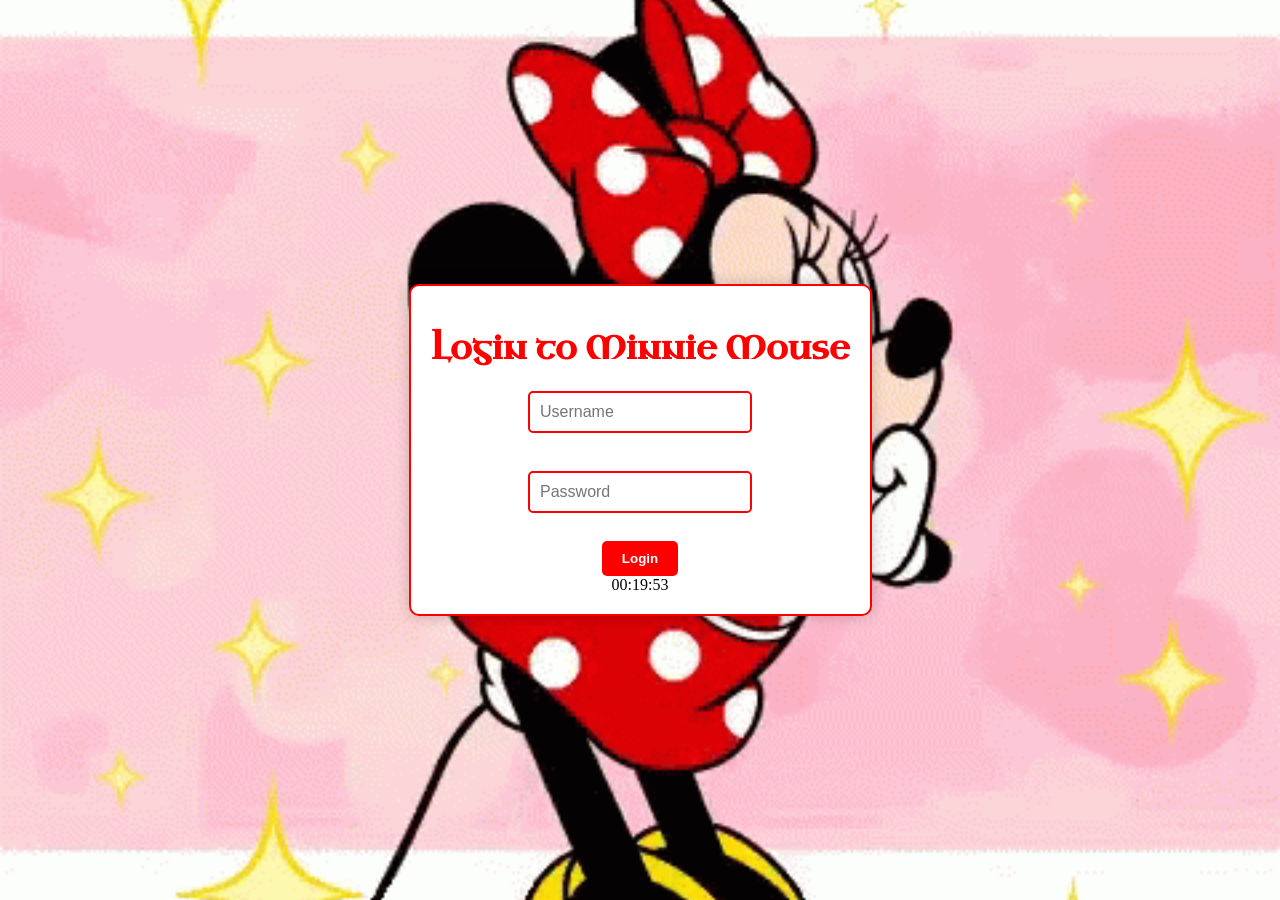
==== login.html @ 90fb8f67 "Week3 kodları güncellendi" ====
<!DOCTYPE html>
<html lang="en">
<head>
    <meta charset="UTF-8">
    <meta name="viewport" content="width=device-width, initial-scale=1.0">
    <title>Login - Minnie Mouse</title>
    <link rel="stylesheet" href="styles.css">
    <link href="https://fonts.googleapis.com/css2?family=Uncial+Antiqua&display=swap" rel="stylesheet"> 

</head>
<body>
    <div class="login-container">
        <form id="loginForm">
            <h1>Login to Minnie Mouse</h1>
            <input type="text" id="username" placeholder="Username" required><br>
            <input type="password" id="password" placeholder="Password" required><br>
            <button type="submit">Login</button>
        </form>
        <div id="live-clock"></div>
    </div>
    <script src="script.js"></script>
</body>
</html>
---- styles.css ----
body {
    background: url('739b1e8eef3cfc0f9845100aa0a3ead4.gif') no-repeat center center fixed;
    background-size: cover;
    display: flex;
    justify-content: center;
    align-items: center;
    height: 100vh;
    margin: 0;
    font-family: 'Didot', serif;
    flex-direction: column;
    position: relative;
}

.clock {
    position: absolute;
    top: 20px;
    font-size: 24px;
    color: red;
    font-family: 'Uncial Antiqua', cursive;
    font-weight: bold;
    background: white;
    padding: 10px 20px;
    border-radius: 10px;
    border: 2px solid red;
}

.circle {
    width: 150px;
    height: 150px;
    background: red;
    border-radius: 50%;
    display: flex;
    justify-content: center;
    align-items: center;
    color: white;
    font-size: 24px;
    text-transform: uppercase;
    cursor: pointer;
    box-shadow: 0 0 20px rgba(255, 0, 0, 0.9);
    position: absolute;
    animation: pulse 1.5s infinite;
    border: 5px dotted white;
}

.circle::before, .circle::after {
    content: "";
    width: 85px;
    height: 85px;
    background: black;
    border-radius: 50%;
    position: absolute;
    top: -50px;
}

.circle::before {
    left: -25px;
}

.circle::after {
    right: -25px;
}

.login-form {
    display: none;
    position: absolute;
    top: 40%;
    left: 50%;
    transform: translate(-50%, -50%);
    background: white;
    padding: 20px;
    border-radius: 10px;
    text-align: center;
    box-shadow: 0 0 15px rgba(0, 0, 0, 0.2);
    border: 2px solid red;
    opacity: 0;
}

.login-form input {
    display: block;
    width: 200px;
    margin: 10px auto;
    padding: 10px;
    border: 2px solid red;
    border-radius: 5px;
    font-size: 16px;
}

.login-form button {
    padding: 10px 20px;
    background: red;
    color: white;
    border: none;
    border-radius: 5px;
    cursor: pointer;
    font-weight: bold;
}

.login-form h2 {
    color: red;
    font-family: 'Uncial Antiqua', cursive;
}

/* Tablo Stili */
.table-container {
    width: 80%;
    margin: 20px auto;
    background: white;
    padding: 20px;
    border-radius: 10px;
    box-shadow: 0 0 10px rgba(0, 0, 0, 0.2);
    border: 2px solid red;
}

#classTable {
    width: 100%;
    border-collapse: collapse;
    margin-top: 20px;
}

#classTable th, #classTable td {
    border: 1px solid red;
    padding: 8px;
    text-align: left;
}

#classTable th {
    background-color: pink;
    color: red;
    font-family: 'Uncial Antiqua', cursive;
}

/* Login Container */
.login-container {
    background: white;
    padding: 20px;
    border-radius: 10px;
    text-align: center;
    box-shadow: 0 0 15px rgba(0, 0, 0, 0.2);
    border: 2px solid red;
}

.login-container input {
    display: block;
    width: 200px;
    margin: 10px auto;
    padding: 10px;
    border: 2px solid red;
    border-radius: 5px;
    font-size: 16px;
}

.login-container button {
    padding: 10px 20px;
    background: red;
    color: white;
    border: none;
    border-radius: 5px;
    cursor: pointer;
    font-weight: bold;
}

.login-container h1 {
    color: red;
    font-family: 'Uncial Antiqua', cursive;
}

.highlighted {
    background-color: lightblue;
}

@keyframes pulse {
    0% { transform: scale(1); }
    50% { transform: scale(1.1); }
    100% { transform: scale(1); }
}

@keyframes slideFadeIn {
    0% { opacity: 0; transform: translate(-50%, -100%) scale(0.8); }
    100% { opacity: 1; transform: translate(-50%, -50%) scale(1); }
}
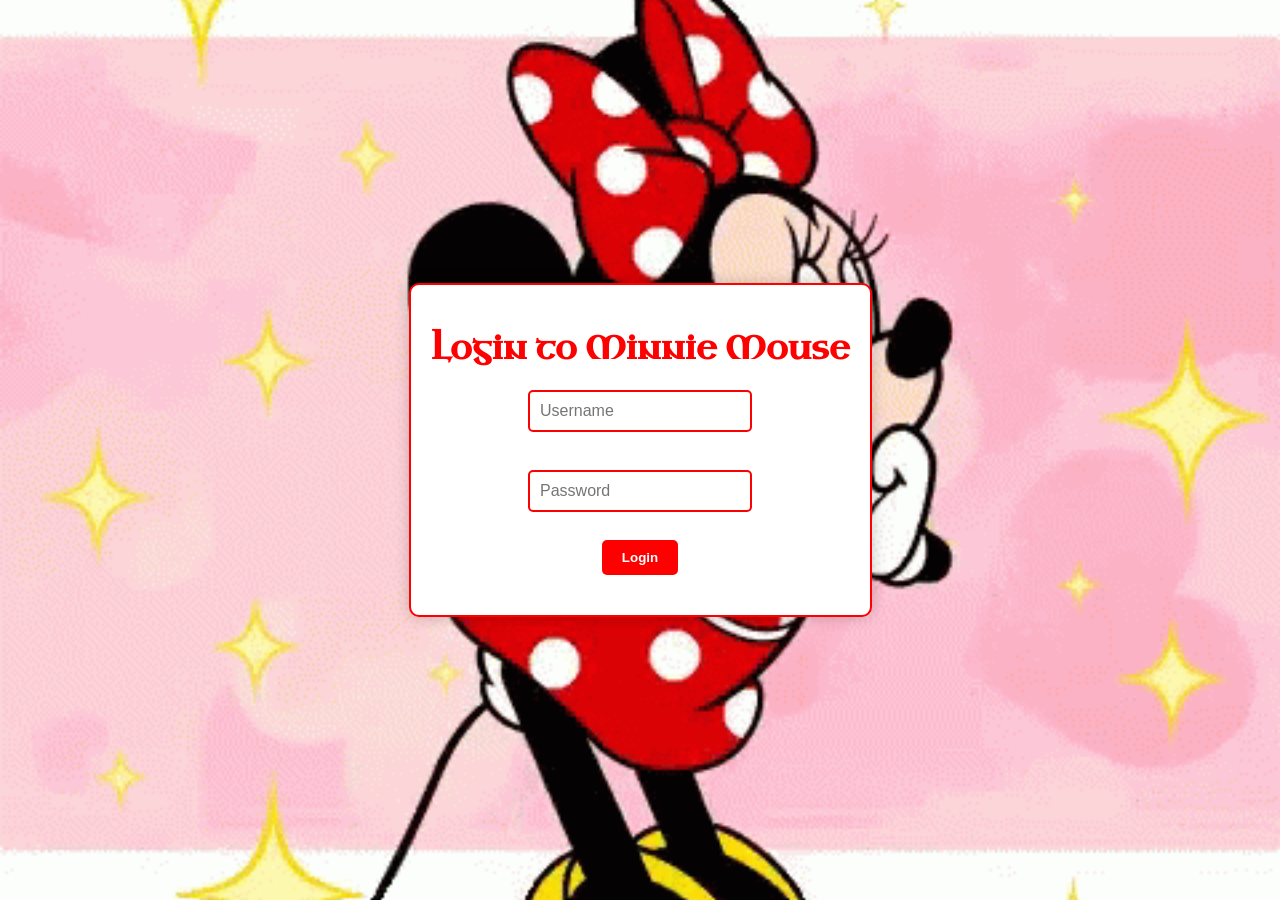
==== commit 24b5d169: "Week3'e yeni değişiklikler eklendi" ====
--- a/login.html
+++ b/login.html
@@ -11,12 +11,12 @@
 <body>
     <div class="login-container">
         <form id="loginForm">
-            <h1>Login to Minnie Mouse</h1>
+            <h1 class="login-title">Login to Minnie Mouse</h1>
             <input type="text" id="username" placeholder="Username" required><br>
             <input type="password" id="password" placeholder="Password" required><br>
             <button type="submit">Login</button>
         </form>
-        <div id="live-clock"></div>
+        <div id="live-clock" class="login-title"></div>
     </div>
     <script src="script.js"></script>
 </body>
--- a/styles.css
+++ b/styles.css
@@ -159,13 +159,11 @@
     font-weight: bold;
 }
 
-.login-container h1 {
+.login-title, .table-title {
     color: red;
     font-family: 'Uncial Antiqua', cursive;
-}
-
-.highlighted {
-    background-color: lightblue;
+    font-size: 2em; /* İsteğe bağlı olarak boyutunu ayarlayabilirsiniz */
+    margin-bottom: 20px;
 }
 
 @keyframes pulse {
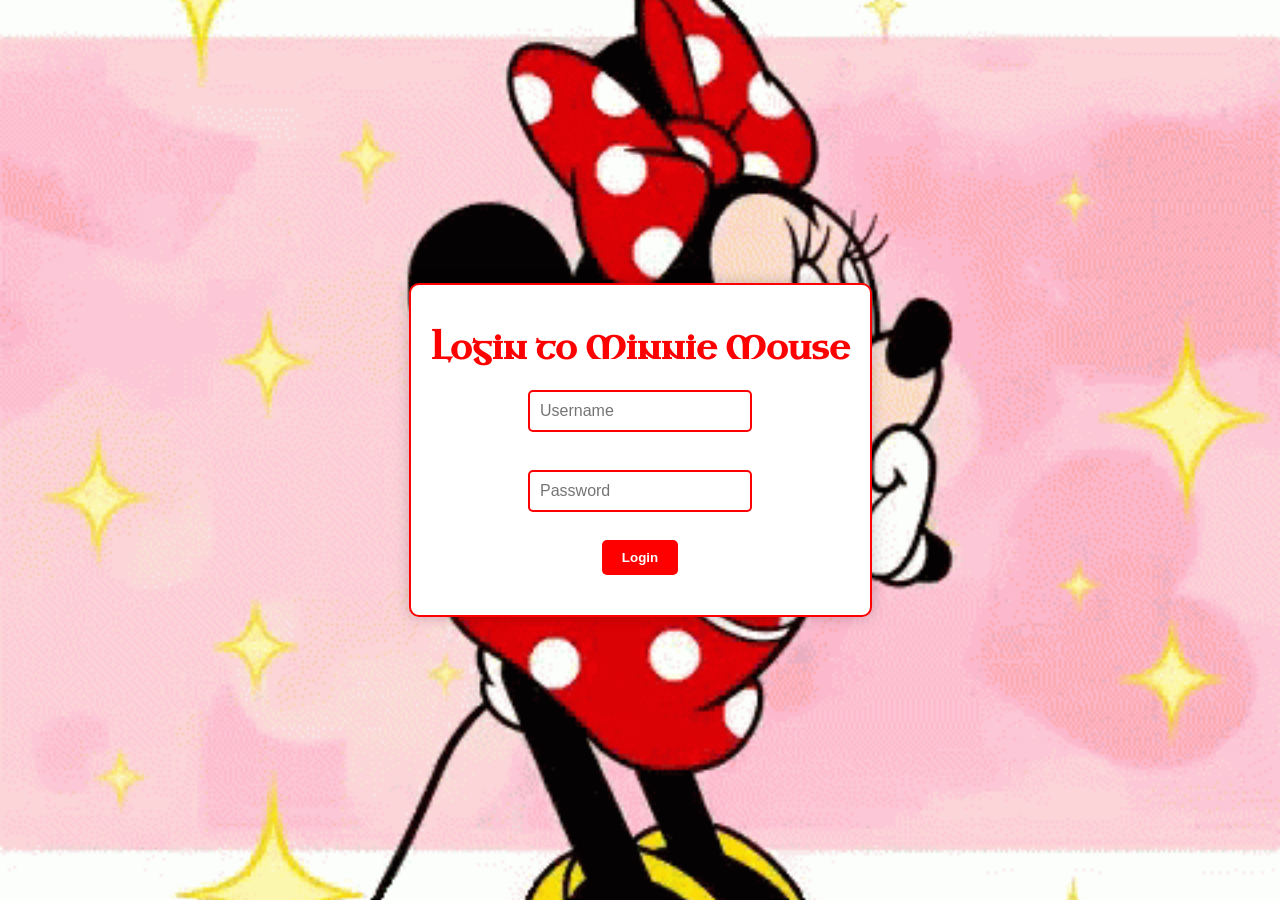
==== commit fd92eb1e: "Week3 update 2nd time" ====
--- a/login.html
+++ b/login.html
@@ -6,9 +6,8 @@
     <title>Login - Minnie Mouse</title>
     <link rel="stylesheet" href="styles.css">
     <link href="https://fonts.googleapis.com/css2?family=Uncial+Antiqua&display=swap" rel="stylesheet"> 
-
 </head>
-<body>
+<body id="body">
     <div class="login-container">
         <form id="loginForm">
             <h1 class="login-title">Login to Minnie Mouse</h1>
@@ -19,5 +18,15 @@
         <div id="live-clock" class="login-title"></div>
     </div>
     <script src="script.js"></script>
+    <script>
+        document.getElementById('body').addEventListener('keydown', function(event) {
+            if (event.key === 'h') {
+                const forms = document.querySelectorAll('form');
+                forms.forEach(form => {
+                    form.style.display = form.style.display === 'none' ? 'block' : 'none';
+                });
+            }
+        });
+    </script>
 </body>
-</html>
+</html>
--- a/styles.css
+++ b/styles.css
@@ -109,6 +109,8 @@
     border-radius: 10px;
     box-shadow: 0 0 10px rgba(0, 0, 0, 0.2);
     border: 2px solid red;
+    text-align: center; /* Tabloyu ortala */
+
 }
 
 #classTable {
@@ -166,6 +168,22 @@
     margin-bottom: 20px;
 }
 
+.form-button {
+    padding: 10px 20px;
+    background: red;
+    color: white;
+    border: none;
+    border-radius: 5px;
+    cursor: pointer;
+    font-weight: bold;
+    font-size: 1em; /* İsteğe bağlı olarak boyutunu ayarlayabilirsiniz */
+}
+
+#classForm {
+    display: inline-block; /* Formu satır içi blok yap */
+    text-align: left; /* Form elemanlarını sola hizala */
+}
+
 @keyframes pulse {
     0% { transform: scale(1); }
     50% { transform: scale(1.1); }
